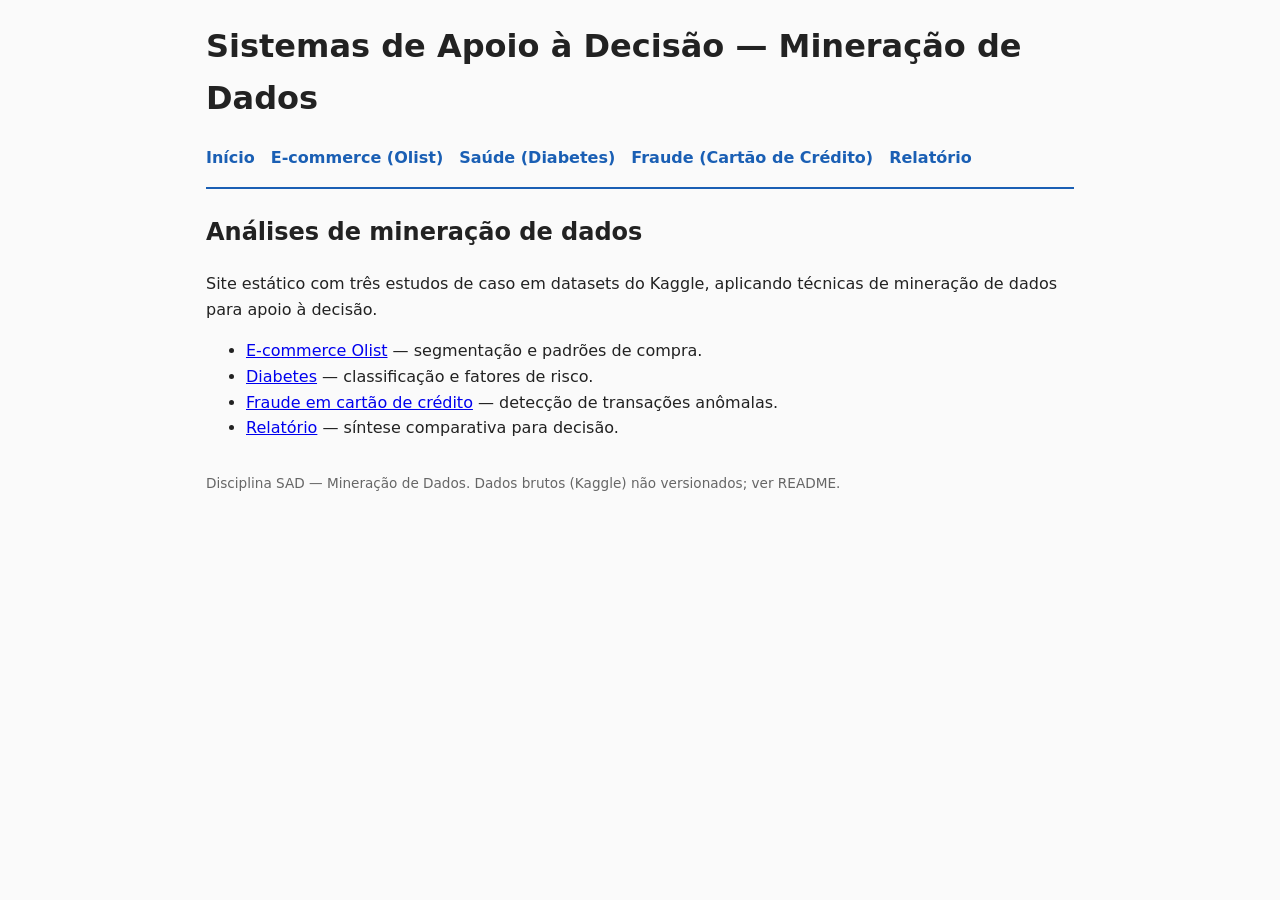
==== docs/index.html @ 2654c426 "feat: scaffold repo, src base e esqueleto GH Pages" ====
<!DOCTYPE html>
<html lang="pt-BR">
<head>
  <meta charset="utf-8">
  <meta name="viewport" content="width=device-width, initial-scale=1">
  <title>SAD — Mineração de Dados</title>
  <link rel="stylesheet" href="assets/css/style.css">
</head>
<body>
  <header>
    <h1>Sistemas de Apoio à Decisão — Mineração de Dados</h1>
    <nav>
      <ul>
        <li><a href="index.html">Início</a></li>
        <li><a href="ecommerce.html">E-commerce (Olist)</a></li>
        <li><a href="saude.html">Saúde (Diabetes)</a></li>
        <li><a href="fraude.html">Fraude (Cartão de Crédito)</a></li>
        <li><a href="relatorio.html">Relatório</a></li>
      </ul>
    </nav>
  </header>
  <main>
    <h2>Análises de mineração de dados</h2>
    <p>Site estático com três estudos de caso em datasets do Kaggle,
       aplicando técnicas de mineração de dados para apoio à decisão.</p>
    <ul>
      <li><a href="ecommerce.html">E-commerce Olist</a> — segmentação e padrões de compra.</li>
      <li><a href="saude.html">Diabetes</a> — classificação e fatores de risco.</li>
      <li><a href="fraude.html">Fraude em cartão de crédito</a> — detecção de transações anômalas.</li>
      <li><a href="relatorio.html">Relatório</a> — síntese comparativa para decisão.</li>
    </ul>
  </main>
  <footer>
    <p>Disciplina SAD — Mineração de Dados. Dados brutos (Kaggle) não versionados; ver README.</p>
  </footer>
</body>
</html>
---- docs/assets/css/style.css ----
:root {
  --bg: #fafafa;
  --fg: #222;
  --accent: #1a5fb4;
  --muted: #666;
  --border: #ddd;
}

* { box-sizing: border-box; }

body {
  margin: 0 auto;
  max-width: 900px;
  padding: 0 1rem 3rem;
  background: var(--bg);
  color: var(--fg);
  font-family: system-ui, -apple-system, "Segoe UI", sans-serif;
  line-height: 1.6;
}

header { border-bottom: 2px solid var(--accent); margin-bottom: 1.5rem; }

nav ul {
  list-style: none;
  display: flex;
  flex-wrap: wrap;
  gap: 1rem;
  padding: 0;
}

nav a { color: var(--accent); text-decoration: none; font-weight: 600; }
nav a:hover { text-decoration: underline; }

table.data-table {
  border-collapse: collapse;
  margin: 1rem 0;
  font-size: 0.9rem;
}

table.data-table th,
table.data-table td {
  border: 1px solid var(--border);
  padding: 0.35rem 0.6rem;
  text-align: left;
}

table.data-table thead { background: #eee; }

img { max-width: 100%; height: auto; }

figure { margin: 1.5rem 0; }
figcaption { color: var(--muted); font-size: 0.9rem; }

footer { margin-top: 2rem; color: var(--muted); font-size: 0.85rem; }
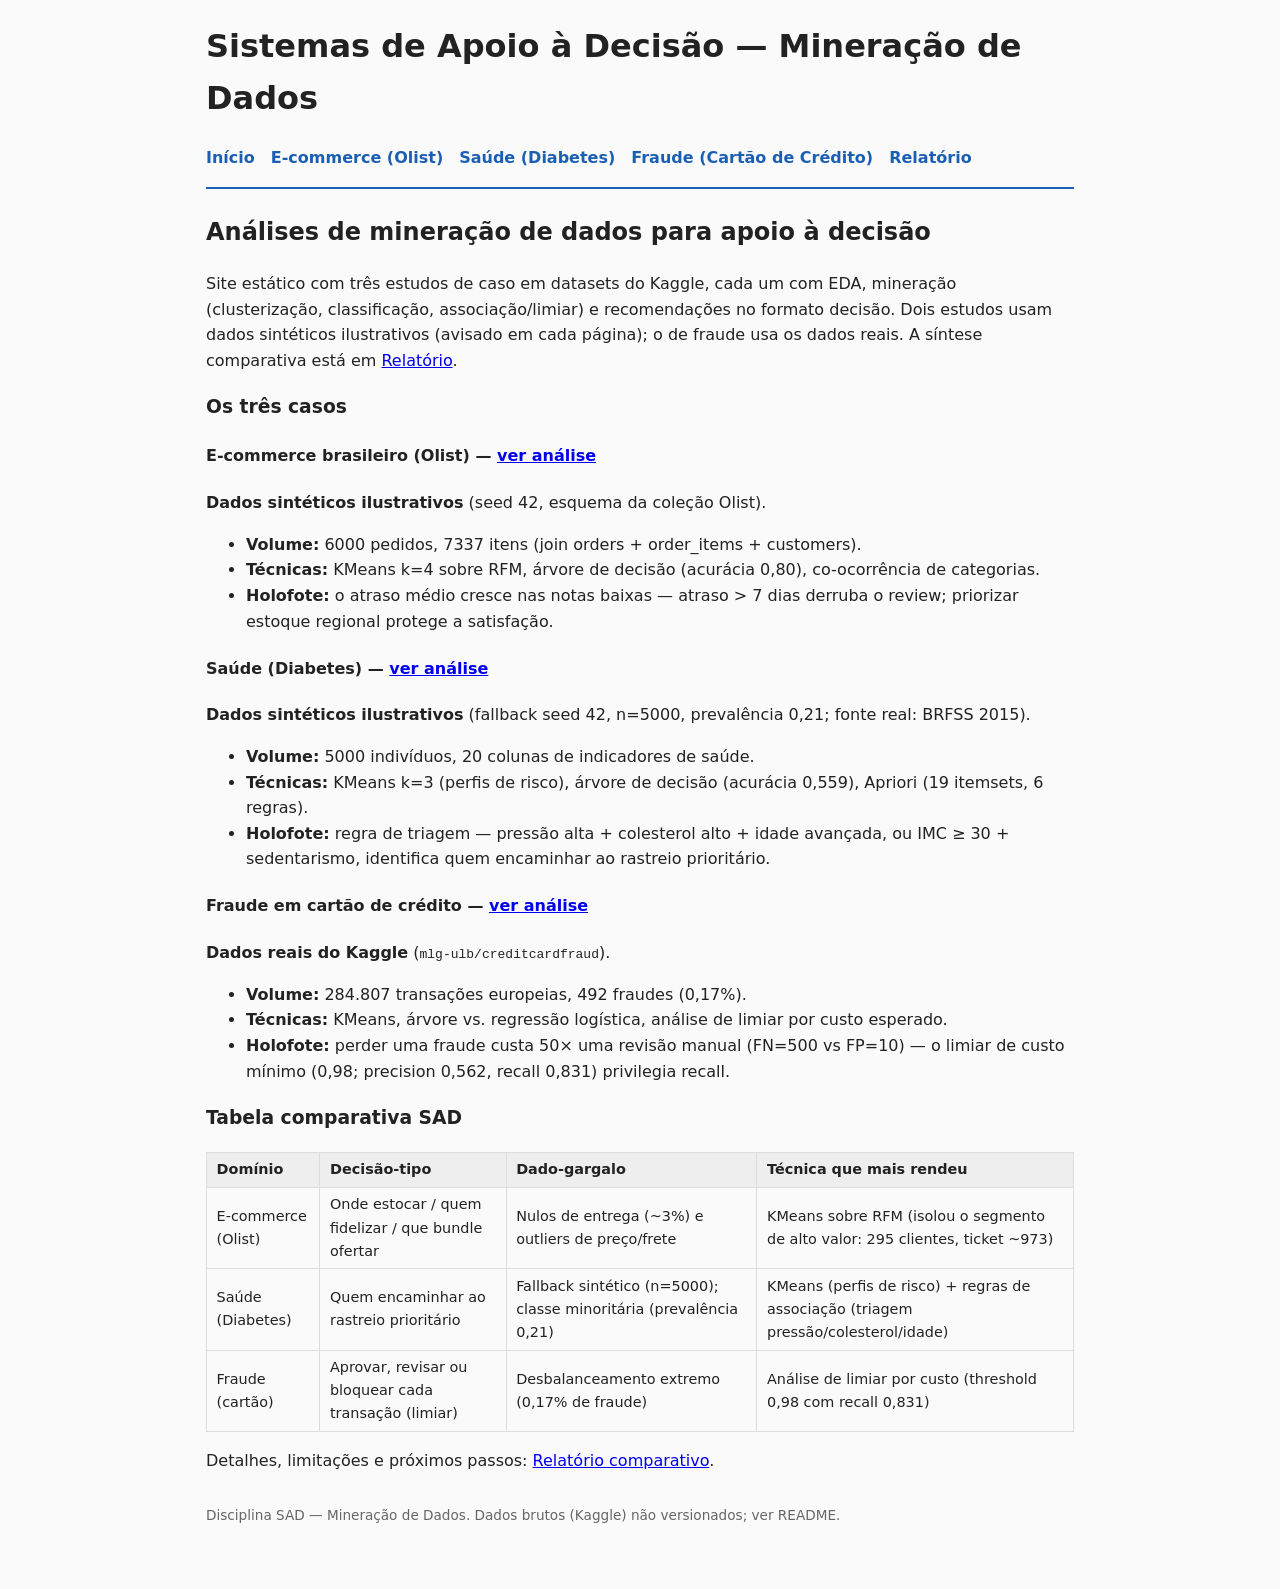
==== commit 1c33c6ba: "feat: home comparativa, relatório e integridade do site" ====
--- a/docs/index.html
+++ b/docs/index.html
@@ -20,15 +20,79 @@
     </nav>
   </header>
   <main>
-    <h2>Análises de mineração de dados</h2>
-    <p>Site estático com três estudos de caso em datasets do Kaggle,
-       aplicando técnicas de mineração de dados para apoio à decisão.</p>
-    <ul>
-      <li><a href="ecommerce.html">E-commerce Olist</a> — segmentação e padrões de compra.</li>
-      <li><a href="saude.html">Diabetes</a> — classificação e fatores de risco.</li>
-      <li><a href="fraude.html">Fraude em cartão de crédito</a> — detecção de transações anômalas.</li>
-      <li><a href="relatorio.html">Relatório</a> — síntese comparativa para decisão.</li>
-    </ul>
+    <h2>Análises de mineração de dados para apoio à decisão</h2>
+    <p>Site estático com três estudos de caso em datasets do Kaggle, cada um com
+    EDA, mineração (clusterização, classificação, associação/limiar) e
+    recomendações no formato decisão. Dois estudos usam dados sintéticos
+    ilustrativos (avisado em cada página); o de fraude usa os dados reais.
+    A síntese comparativa está em <a href="relatorio.html">Relatório</a>.</p>
+
+    <h3>Os três casos</h3>
+    <section>
+      <article>
+        <h4>E-commerce brasileiro (Olist) — <a href="ecommerce.html">ver análise</a></h4>
+        <p><b>Dados sintéticos ilustrativos</b> (seed 42, esquema da coleção Olist).</p>
+        <ul>
+          <li><b>Volume:</b> 6000 pedidos, 7337 itens (join orders + order_items + customers).</li>
+          <li><b>Técnicas:</b> KMeans k=4 sobre RFM, árvore de decisão (acurácia 0,80), co-ocorrência de categorias.</li>
+          <li><b>Holofote:</b> o atraso médio cresce nas notas baixas — atraso &gt; 7 dias derruba o review;
+          priorizar estoque regional protege a satisfação.</li>
+        </ul>
+      </article>
+      <article>
+        <h4>Saúde (Diabetes) — <a href="saude.html">ver análise</a></h4>
+        <p><b>Dados sintéticos ilustrativos</b> (fallback seed 42, n=5000, prevalência 0,21; fonte real: BRFSS 2015).</p>
+        <ul>
+          <li><b>Volume:</b> 5000 indivíduos, 20 colunas de indicadores de saúde.</li>
+          <li><b>Técnicas:</b> KMeans k=3 (perfis de risco), árvore de decisão (acurácia 0,559), Apriori (19 itemsets, 6 regras).</li>
+          <li><b>Holofote:</b> regra de triagem — pressão alta + colesterol alto + idade avançada, ou IMC ≥ 30 +
+          sedentarismo, identifica quem encaminhar ao rastreio prioritário.</li>
+        </ul>
+      </article>
+      <article>
+        <h4>Fraude em cartão de crédito — <a href="fraude.html">ver análise</a></h4>
+        <p><b>Dados reais do Kaggle</b> (<code>mlg-ulb/creditcardfraud</code>).</p>
+        <ul>
+          <li><b>Volume:</b> 284.807 transações europeias, 492 fraudes (0,17%).</li>
+          <li><b>Técnicas:</b> KMeans, árvore vs. regressão logística, análise de limiar por custo esperado.</li>
+          <li><b>Holofote:</b> perder uma fraude custa 50× uma revisão manual (FN=500 vs FP=10) —
+          o limiar de custo mínimo (0,98; precision 0,562, recall 0,831) privilegia recall.</li>
+        </ul>
+      </article>
+    </section>
+
+    <h3>Tabela comparativa SAD</h3>
+    <table class="data-table">
+      <thead>
+        <tr>
+          <th>Domínio</th>
+          <th>Decisão-tipo</th>
+          <th>Dado-gargalo</th>
+          <th>Técnica que mais rendeu</th>
+        </tr>
+      </thead>
+      <tbody>
+        <tr>
+          <td>E-commerce (Olist)</td>
+          <td>Onde estocar / quem fidelizar / que bundle ofertar</td>
+          <td>Nulos de entrega (~3%) e outliers de preço/frete</td>
+          <td>KMeans sobre RFM (isolou o segmento de alto valor: 295 clientes, ticket ~973)</td>
+        </tr>
+        <tr>
+          <td>Saúde (Diabetes)</td>
+          <td>Quem encaminhar ao rastreio prioritário</td>
+          <td>Fallback sintético (n=5000); classe minoritária (prevalência 0,21)</td>
+          <td>KMeans (perfis de risco) + regras de associação (triagem pressão/colesterol/idade)</td>
+        </tr>
+        <tr>
+          <td>Fraude (cartão)</td>
+          <td>Aprovar, revisar ou bloquear cada transação (limiar)</td>
+          <td>Desbalanceamento extremo (0,17% de fraude)</td>
+          <td>Análise de limiar por custo (threshold 0,98 com recall 0,831)</td>
+        </tr>
+      </tbody>
+    </table>
+    <p>Detalhes, limitações e próximos passos: <a href="relatorio.html">Relatório comparativo</a>.</p>
   </main>
   <footer>
     <p>Disciplina SAD — Mineração de Dados. Dados brutos (Kaggle) não versionados; ver README.</p>
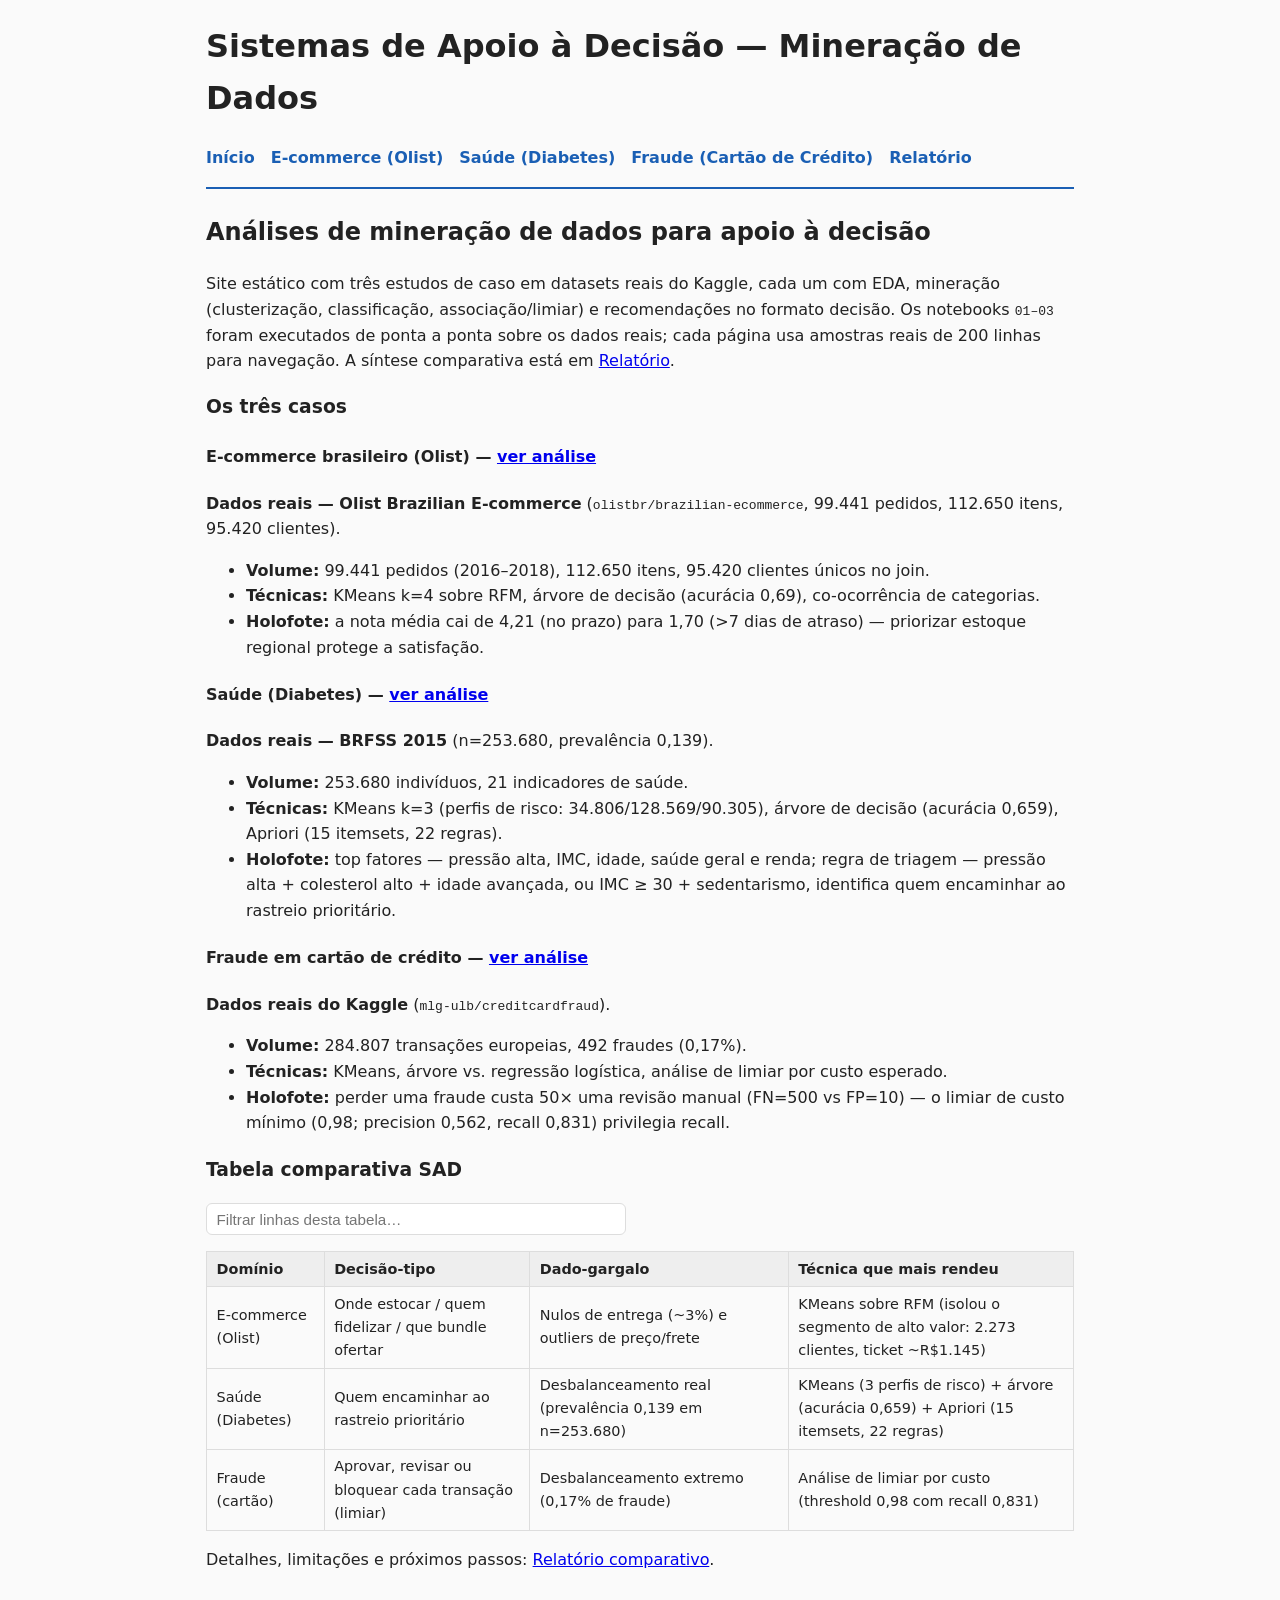
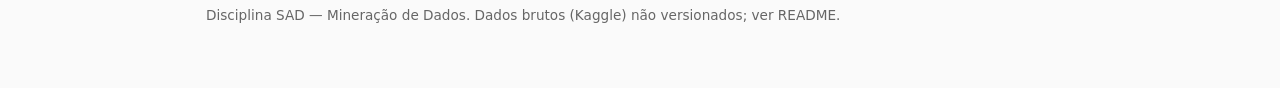
==== commit bdd8c70c: "fix(site): real numbers, Pages paths, chart/sim hardening" ====
--- a/docs/index.html
+++ b/docs/index.html
@@ -21,31 +21,34 @@
   </header>
   <main>
     <h2>Análises de mineração de dados para apoio à decisão</h2>
-    <p>Site estático com três estudos de caso em datasets do Kaggle, cada um com
+    <p>Site estático com três estudos de caso em datasets reais do Kaggle, cada um com
     EDA, mineração (clusterização, classificação, associação/limiar) e
-    recomendações no formato decisão. Dois estudos usam dados sintéticos
-    ilustrativos (avisado em cada página); o de fraude usa os dados reais.
+    recomendações no formato decisão. Os notebooks <code>01–03</code> foram executados
+    de ponta a ponta sobre os dados reais; cada página usa amostras reais de 200 linhas
+    para navegação.
     A síntese comparativa está em <a href="relatorio.html">Relatório</a>.</p>
 
     <h3>Os três casos</h3>
     <section>
       <article>
         <h4>E-commerce brasileiro (Olist) — <a href="ecommerce.html">ver análise</a></h4>
-        <p><b>Dados sintéticos ilustrativos</b> (seed 42, esquema da coleção Olist).</p>
+        <p><b>Dados reais — Olist Brazilian E-commerce</b> (<code>olistbr/brazilian-ecommerce</code>,
+        99.441 pedidos, 112.650 itens, 95.420 clientes).</p>
         <ul>
-          <li><b>Volume:</b> 6000 pedidos, 7337 itens (join orders + order_items + customers).</li>
-          <li><b>Técnicas:</b> KMeans k=4 sobre RFM, árvore de decisão (acurácia 0,80), co-ocorrência de categorias.</li>
-          <li><b>Holofote:</b> o atraso médio cresce nas notas baixas — atraso &gt; 7 dias derruba o review;
+          <li><b>Volume:</b> 99.441 pedidos (2016–2018), 112.650 itens, 95.420 clientes únicos no join.</li>
+          <li><b>Técnicas:</b> KMeans k=4 sobre RFM, árvore de decisão (acurácia 0,69), co-ocorrência de categorias.</li>
+          <li><b>Holofote:</b> a nota média cai de 4,21 (no prazo) para 1,70 (>7 dias de atraso) —
           priorizar estoque regional protege a satisfação.</li>
         </ul>
       </article>
       <article>
         <h4>Saúde (Diabetes) — <a href="saude.html">ver análise</a></h4>
-        <p><b>Dados sintéticos ilustrativos</b> (fallback seed 42, n=5000, prevalência 0,21; fonte real: BRFSS 2015).</p>
+        <p><b>Dados reais — BRFSS 2015</b> (n=253.680, prevalência 0,139).</p>
         <ul>
-          <li><b>Volume:</b> 5000 indivíduos, 20 colunas de indicadores de saúde.</li>
-          <li><b>Técnicas:</b> KMeans k=3 (perfis de risco), árvore de decisão (acurácia 0,559), Apriori (19 itemsets, 6 regras).</li>
-          <li><b>Holofote:</b> regra de triagem — pressão alta + colesterol alto + idade avançada, ou IMC ≥ 30 +
+          <li><b>Volume:</b> 253.680 indivíduos, 21 indicadores de saúde.</li>
+          <li><b>Técnicas:</b> KMeans k=3 (perfis de risco: 34.806/128.569/90.305), árvore de decisão (acurácia 0,659), Apriori (15 itemsets, 22 regras).</li>
+          <li><b>Holofote:</b> top fatores — pressão alta, IMC, idade, saúde geral e renda;
+          regra de triagem — pressão alta + colesterol alto + idade avançada, ou IMC ≥ 30 +
           sedentarismo, identifica quem encaminhar ao rastreio prioritário.</li>
         </ul>
       </article>
@@ -76,13 +79,13 @@
           <td>E-commerce (Olist)</td>
           <td>Onde estocar / quem fidelizar / que bundle ofertar</td>
           <td>Nulos de entrega (~3%) e outliers de preço/frete</td>
-          <td>KMeans sobre RFM (isolou o segmento de alto valor: 295 clientes, ticket ~973)</td>
+          <td>KMeans sobre RFM (isolou o segmento de alto valor: 2.273 clientes, ticket ~R$1.145)</td>
         </tr>
         <tr>
           <td>Saúde (Diabetes)</td>
           <td>Quem encaminhar ao rastreio prioritário</td>
-          <td>Fallback sintético (n=5000); classe minoritária (prevalência 0,21)</td>
-          <td>KMeans (perfis de risco) + regras de associação (triagem pressão/colesterol/idade)</td>
+          <td>Desbalanceamento real (prevalência 0,139 em n=253.680)</td>
+          <td>KMeans (3 perfis de risco) + árvore (acurácia 0,659) + Apriori (15 itemsets, 22 regras)</td>
         </tr>
         <tr>
           <td>Fraude (cartão)</td>
@@ -97,5 +100,9 @@
   <footer>
     <p>Disciplina SAD — Mineração de Dados. Dados brutos (Kaggle) não versionados; ver README.</p>
   </footer>
+  <script src="https://cdn.plot.ly/plotly-2.35.2.min.js" defer></script>
+  <script src="assets/js/tables.js" defer></script>
+  <script src="assets/js/charts.js" defer></script>
+  <script src="assets/js/simulators.js" defer></script>
 </body>
 </html>
--- a/docs/assets/css/style.css
+++ b/docs/assets/css/style.css
@@ -46,7 +46,43 @@
 
 table.data-table thead { background: #eee; }
 
-img { max-width: 100%; height: auto; }
+.table-filter,
+#global-table-filter {
+  display: block;
+  width: 100%;
+  max-width: 420px;
+  margin: 0.5rem 0 1rem;
+  padding: 0.4rem 0.6rem;
+  border: 1px solid var(--border);
+  border-radius: 6px;
+  font-size: 0.95rem;
+}
+
+table.dataframe th[data-sortable], table.data-table th { user-select: none; }
+
+.interactive-chart { min-height: 320px; margin: 1rem 0; }
+
+.chart-offline { color: var(--muted); font-size: 0.9rem; }
+
+.sim-box {
+  border: 1px solid var(--border);
+  border-radius: 8px;
+  background: #fff;
+  padding: 1rem 1.2rem;
+  margin: 1.5rem 0;
+}
+
+.sim-box input[type="range"] { width: 100%; }
+
+.sim-box label { display: block; margin: 0.4rem 0; }
+
+.sim-box input[type="number"], .sim-box select {
+  padding: 0.3rem 0.5rem;
+  border: 1px solid var(--border);
+  border-radius: 6px;
+}
+
+.sim-result { margin-top: 0.6rem; }
 
 figure { margin: 1.5rem 0; }
 figcaption { color: var(--muted); font-size: 0.9rem; }
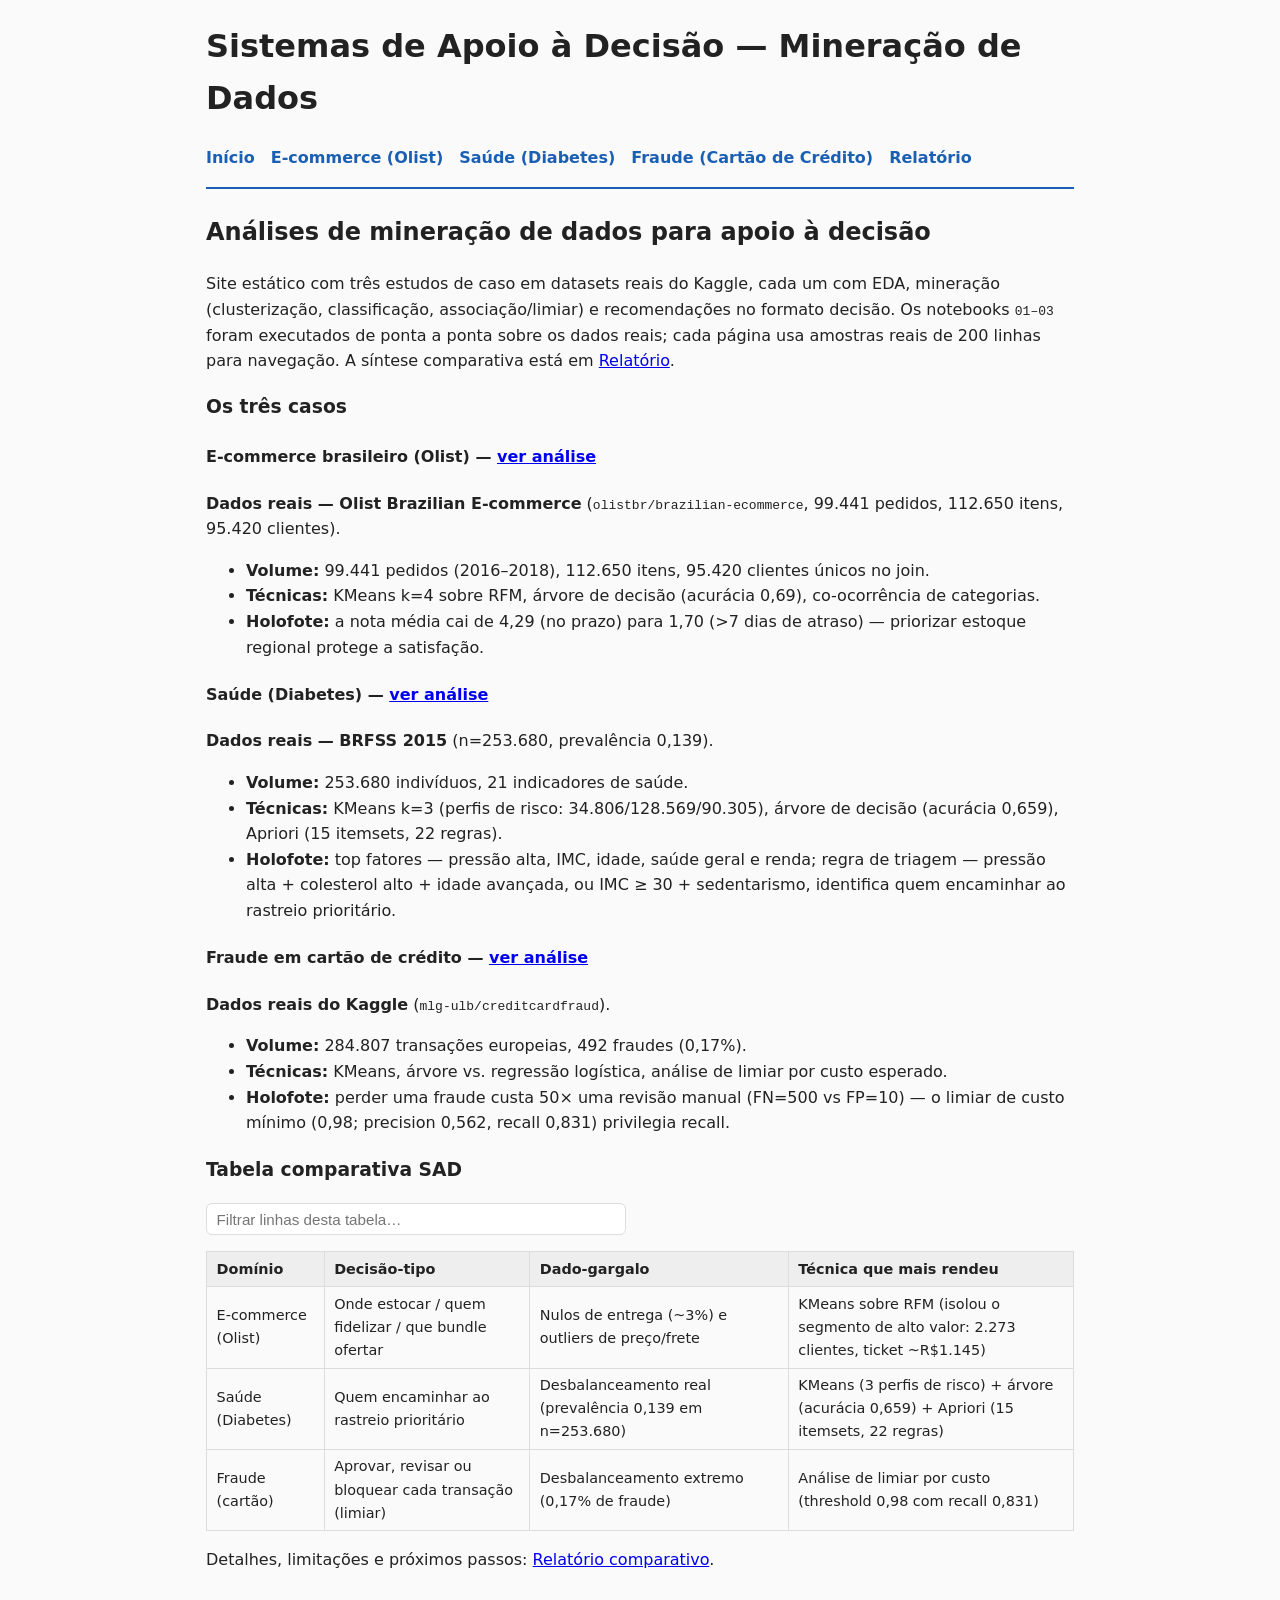
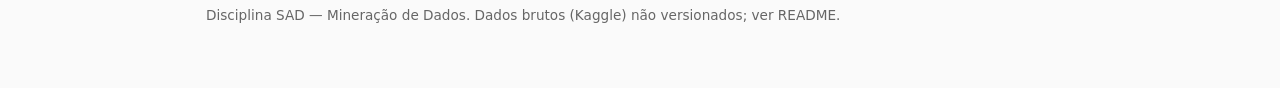
==== commit de7c89aa: "docs: sync Olist 0.6886 numbers, € fix fraude, remove Plotly em index/relatorio" ====
--- a/docs/index.html
+++ b/docs/index.html
@@ -37,7 +37,7 @@
         <ul>
           <li><b>Volume:</b> 99.441 pedidos (2016–2018), 112.650 itens, 95.420 clientes únicos no join.</li>
           <li><b>Técnicas:</b> KMeans k=4 sobre RFM, árvore de decisão (acurácia 0,69), co-ocorrência de categorias.</li>
-          <li><b>Holofote:</b> a nota média cai de 4,21 (no prazo) para 1,70 (>7 dias de atraso) —
+          <li><b>Holofote:</b> a nota média cai de 4,29 (no prazo) para 1,70 (>7 dias de atraso) —
           priorizar estoque regional protege a satisfação.</li>
         </ul>
       </article>
@@ -100,9 +100,7 @@
   <footer>
     <p>Disciplina SAD — Mineração de Dados. Dados brutos (Kaggle) não versionados; ver README.</p>
   </footer>
-  <script src="https://cdn.plot.ly/plotly-2.35.2.min.js" defer></script>
   <script src="assets/js/tables.js" defer></script>
-  <script src="assets/js/charts.js" defer></script>
   <script src="assets/js/simulators.js" defer></script>
 </body>
 </html>
